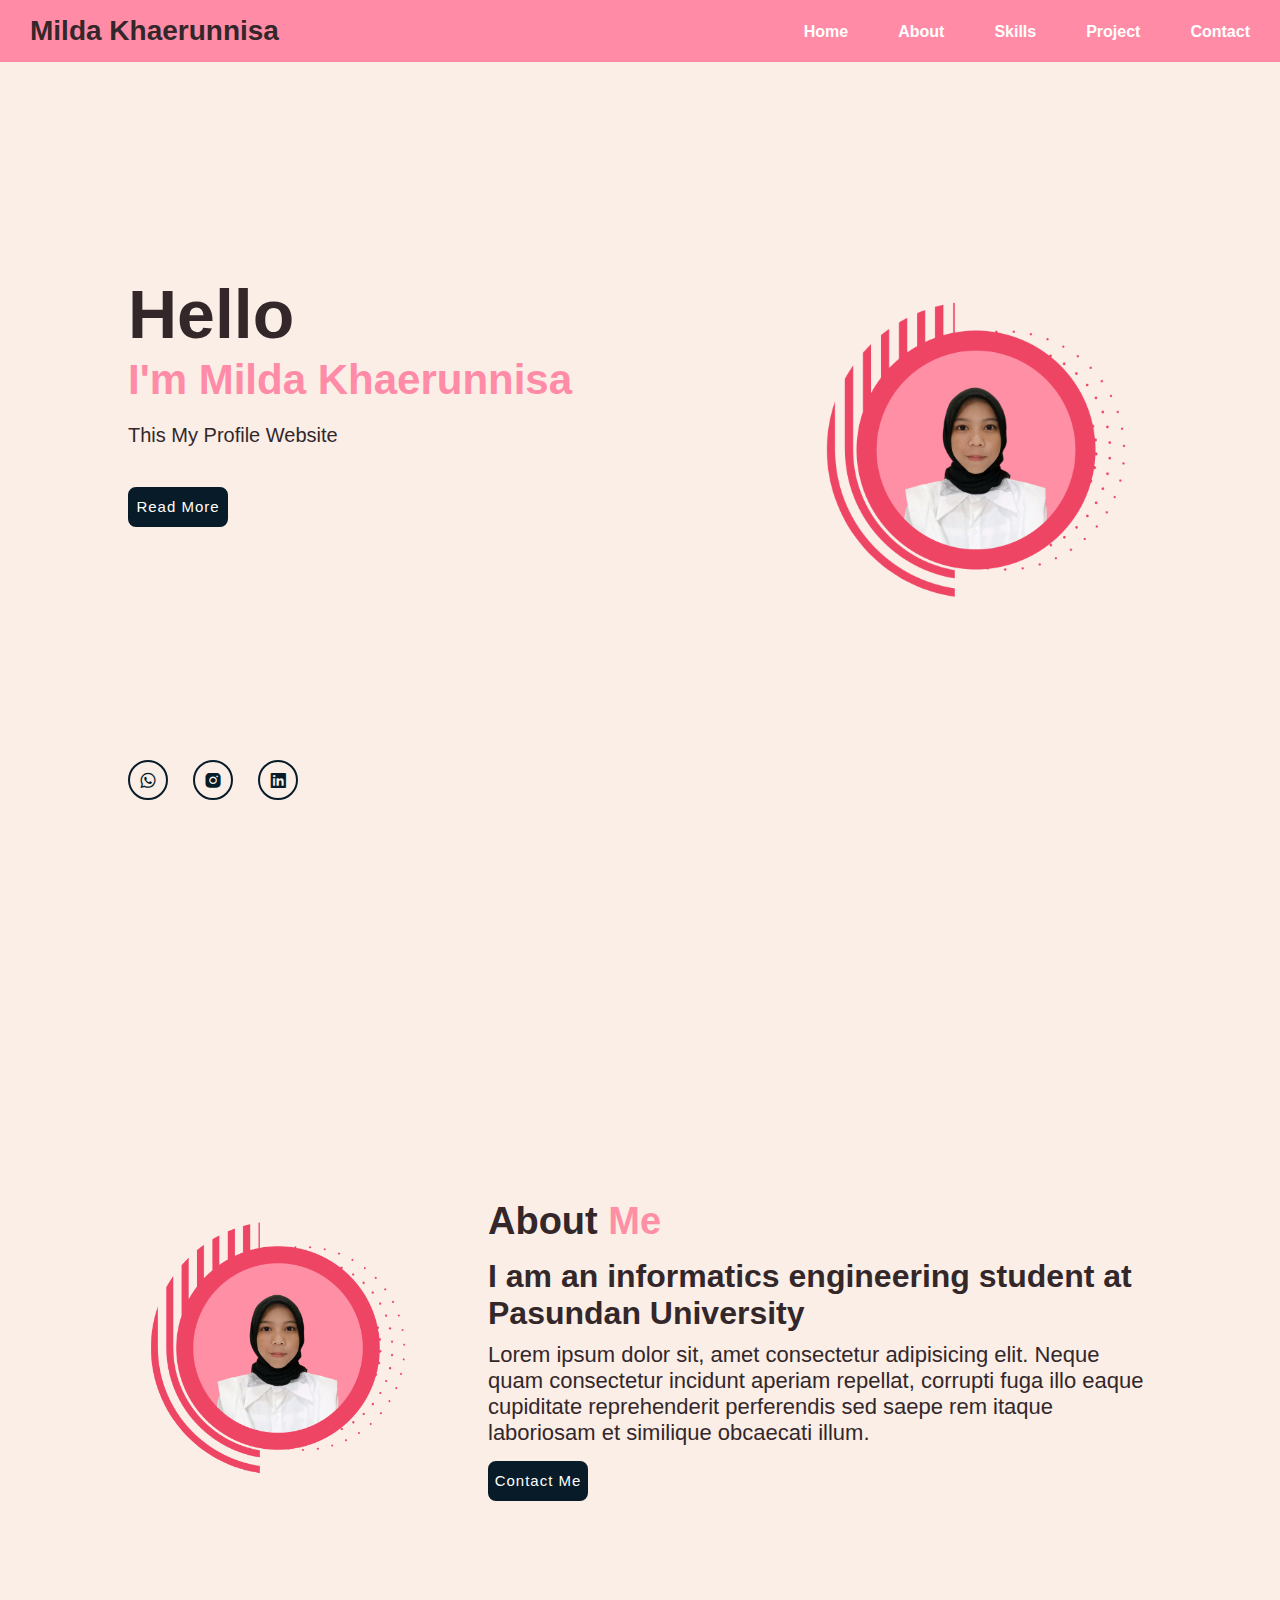
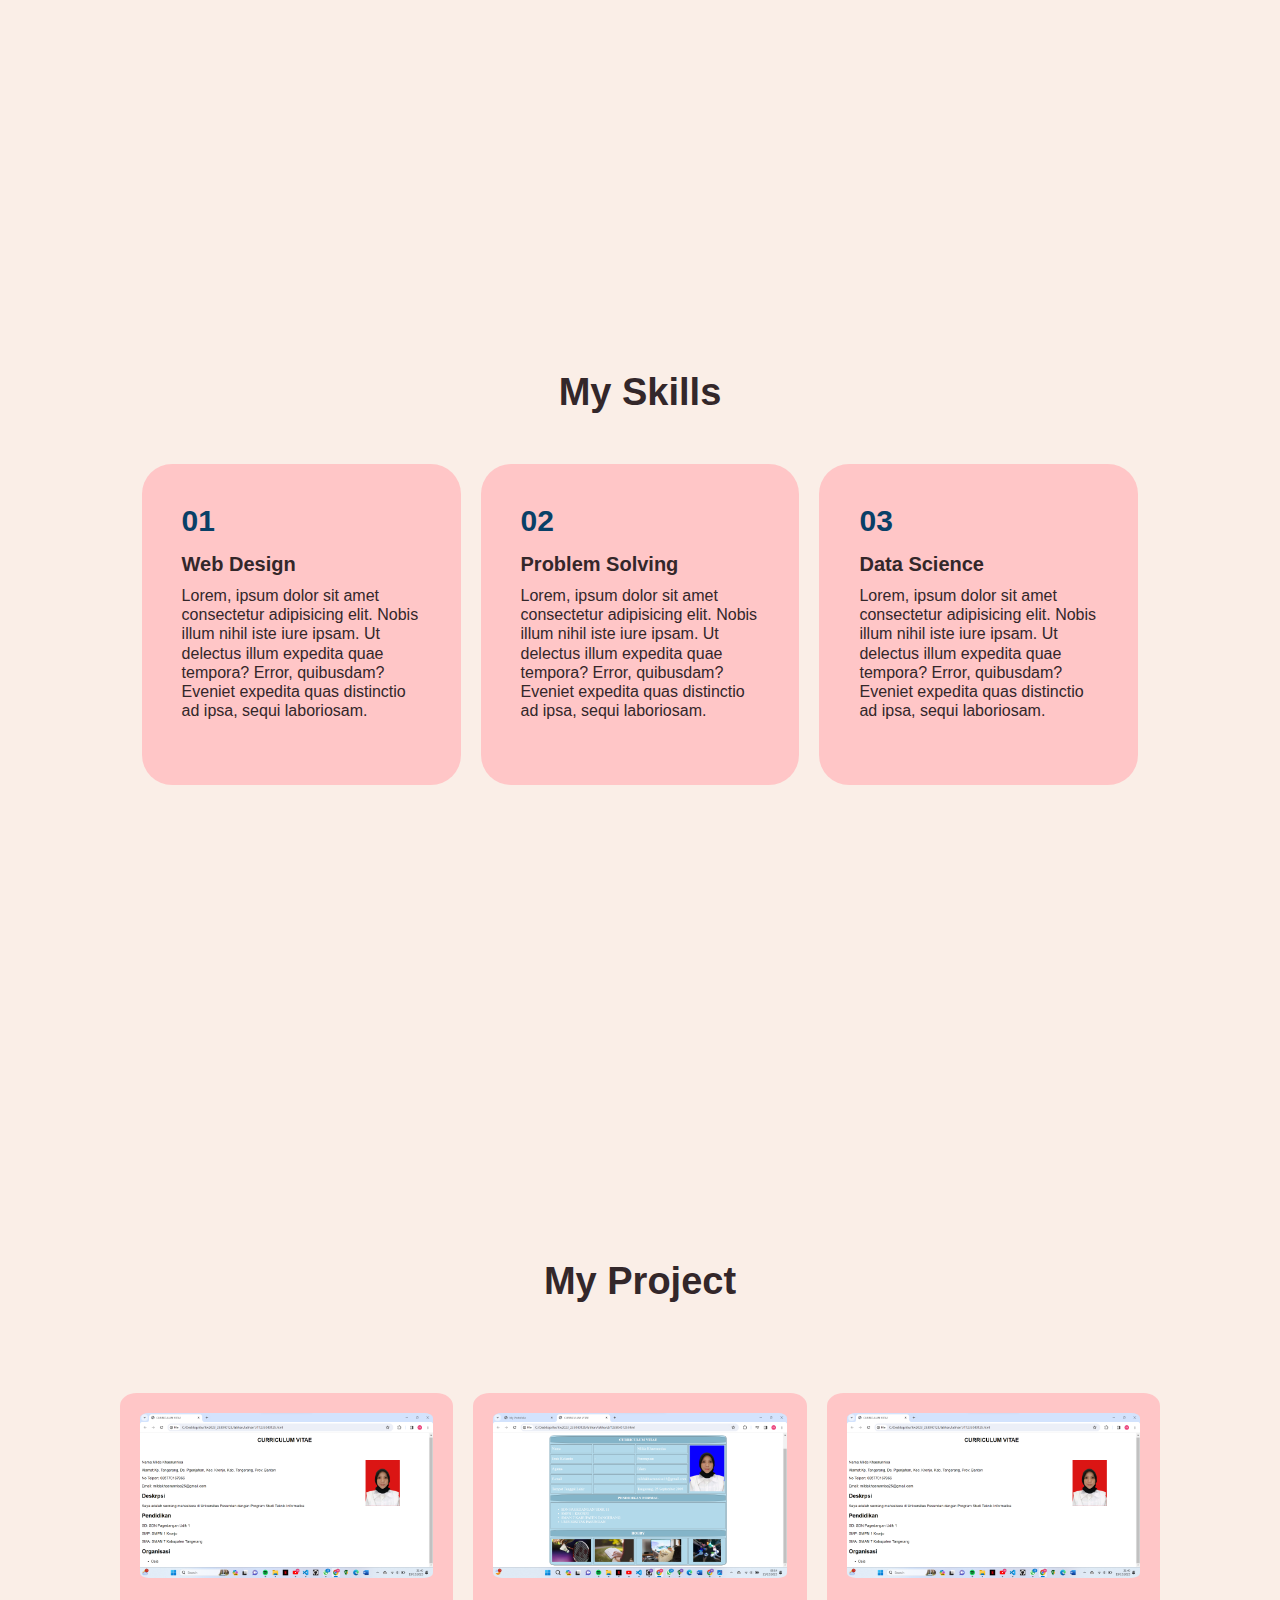
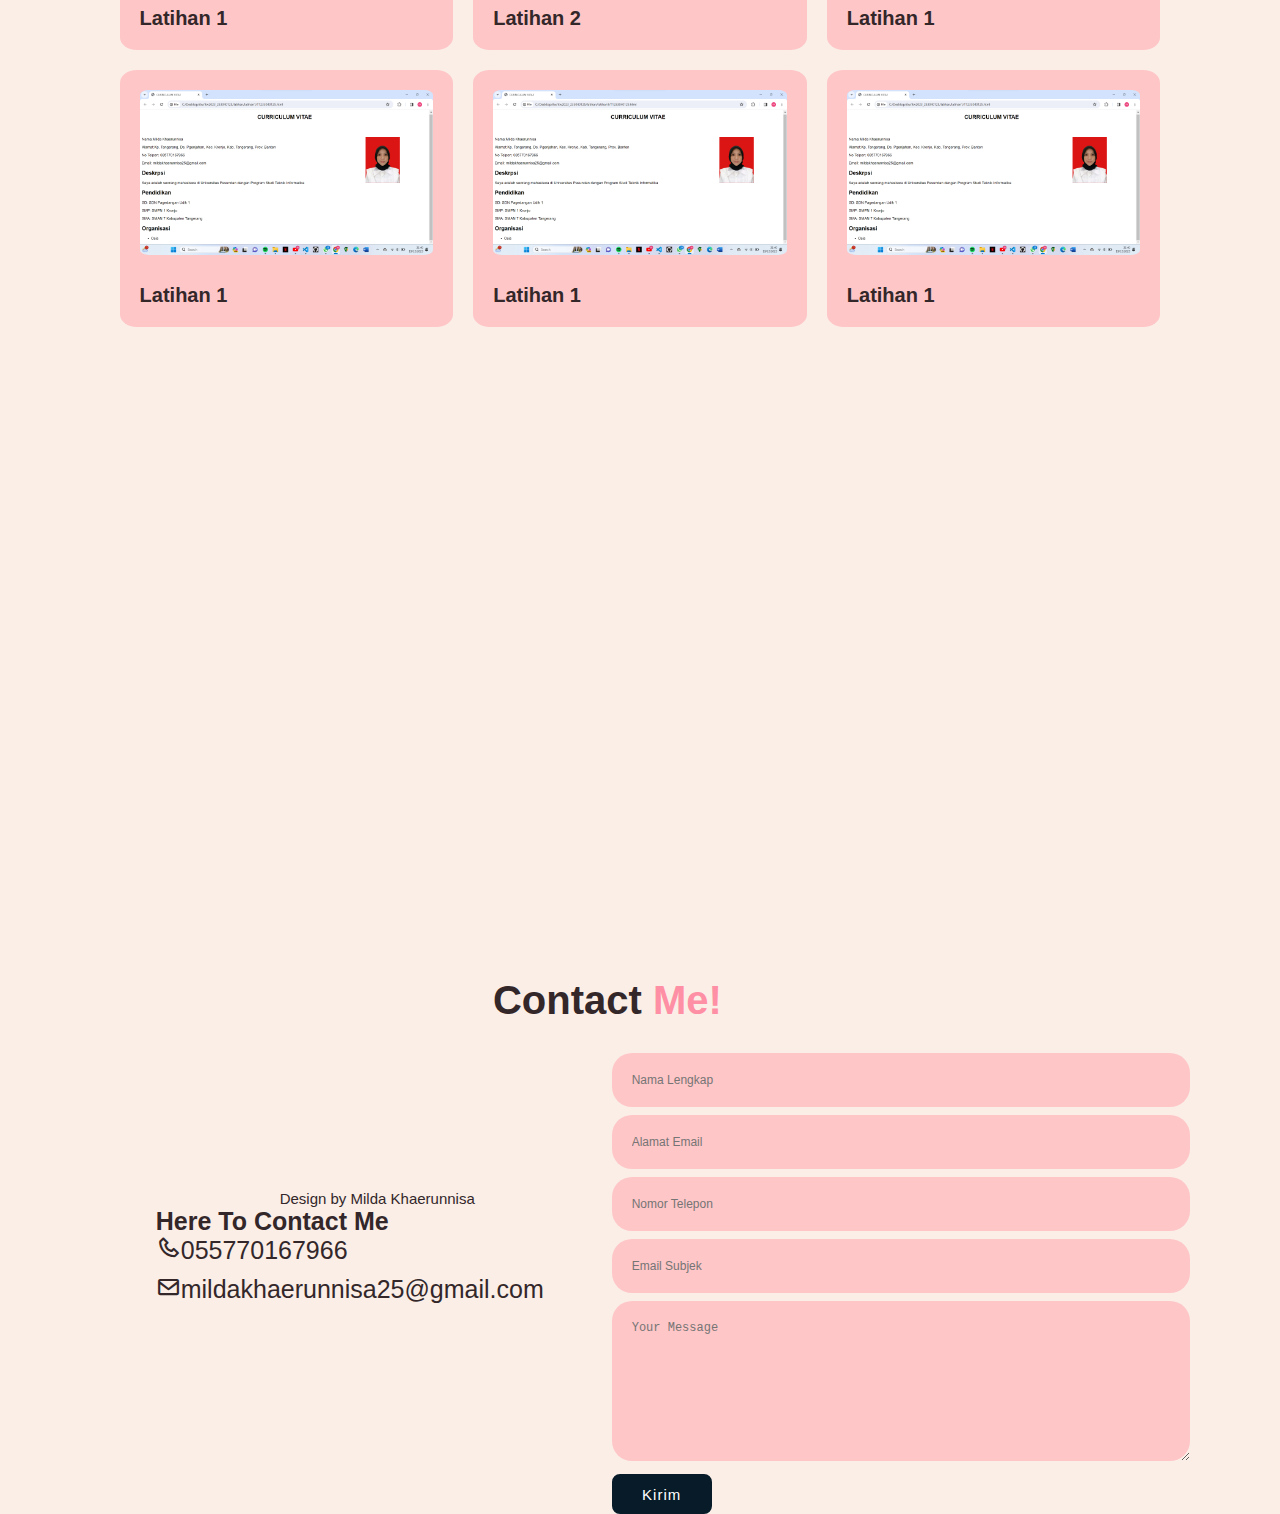
==== portofolio/index.html @ 110e6768 "Add files via upload" ====
<!DOCTYPE html>
<html lang="en">
<head>
    <meta charset="UTF-8">
    <meta name="milda khaerunnisa" content="width=device-width, initial-scale=1.0">
    <link rel="stylesheet" href="style.css">
    <title>My Portofolio</title>
    <link href='https://unpkg.com/boxicons@2.1.4/css/boxicons.min.css' rel='stylesheet'>

</head>
<body>
    <!-- navbar -->

        <nav class="navbar">
            <h1 class="logo">Milda Khaerunnisa</h3>
            <ul  class="nav">
                <li><a href="#home">Home</a></li>
                <li><a href="#about">About</a></li>
                <li><a href="#skills">Skills</a></li>
                <li><a href="#project">Project</a></li>
                <li><a href="#contact">Contact</a></li>
            </ul>   

            <div class="menu-toggle">
                <input type="checkbox">
                <span></span>
                <span></span>
                <span></span>
            </div>
        </nav>
    <!-- navbar-end -->

    <!-- home -->
    <section class="home" id="home">
        
        <div class="home-content">
            <div class="mol"><img src="img/porto.png" alt=""></div>
            <h2>Hello</h2>
            <h3>I'm Milda Khaerunnisa</h3>
            <p>This My Profile Website </p>
            <div class="btn">
                <a href="#">Read More</a>
            </div>
            
            <div class="medsos">
                <a href="https://wa.me/6285770167966"><i class='bx bxl-whatsapp' ></i>
                <a href="https://www.instagram.com/mldaakhrnsa_?igshid=MmVlMjlkMTBhMg=="><i class="bx bxl-instagram-alt"></i></a>
                <a href="https://www.linkedin.com/in/milda-khaerunnisa"><i class='bx bxl-linkedin-square'></i></a>
            </div>
        </div>
    
    </section>
    <!-- home-end -->

    <!-- about -->
    <section class="about" id="about">
        <div class="about-img">
            <img src="img/porto.png" alt="">
        </div>
        <div class="about-content">
            <h2 class="heading">About <span>Me</span></h2>
            <h3>I am an informatics engineering student at Pasundan University</h3>
            <p>Lorem ipsum dolor sit, amet consectetur adipisicing elit. Neque quam consectetur incidunt aperiam repellat, corrupti fuga illo eaque cupiditate reprehenderit perferendis sed saepe rem itaque laboriosam et similique obcaecati illum.</p>
            <div class="btn">
                <a href="#">Contact Me</a>
            </div>
        </div>
    </section>
    <!-- about -end -->

    <!-- skills -->
    <section>
    <div class="skills content" id="skills">
        <div class="middle-text">
            <h2>My Skills</h2>
        </div>

        <div class="service-content">
            <div class="col">
                <h3>01</h3>
                <h4>Web Design</h4>
                <p>Lorem, ipsum dolor sit amet consectetur adipisicing elit. Nobis illum nihil iste iure ipsam. Ut delectus illum expedita quae tempora? Error, quibusdam? Eveniet expedita quas distinctio ad ipsa, sequi laboriosam.</p>
            </div>

            <div class="col">
                <h3>02</h3>
                <h4>Problem Solving</h4>
                <p>Lorem, ipsum dolor sit amet consectetur adipisicing elit. Nobis illum nihil iste iure ipsam. Ut delectus illum expedita quae tempora? Error, quibusdam? Eveniet expedita quas distinctio ad ipsa, sequi laboriosam.</p>
            </div>

            <div class="col">
                <h3>03</h3>
                <h4>Data Science</h4>
                <p>Lorem, ipsum dolor sit amet consectetur adipisicing elit. Nobis illum nihil iste iure ipsam. Ut delectus illum expedita quae tempora? Error, quibusdam? Eveniet expedita quas distinctio ad ipsa, sequi laboriosam.</p>
            </div>
        </div>
    </div>
    </section>
    <!-- skills-end -->

    <!-- project -->
    <section class="project" id="project">
        <div class="project-text">
            <h2>My Project</h2>
        </div>
        <div class="project-content">
            <div class="row">
                <img src="img/project1.png" alt="">
                <h3>Latihan 1</h3>
            </div>

            <div class="row">
                <img src="img/project2.png" alt="">
                <h3>Latihan 2</h3>
            </div>

            <div class="row">
                <img src="img/project1.png" alt="">
                <h3>Latihan 1</h3>
            </div>

            <div class="row">
                <img src="img/project1.png" alt="">
                <h3>Latihan 1</h3>
            </div>

            <div class="row">
                <img src="img/project1.png" alt="">
                <h3>Latihan 1</h3>
            </div>

            <div class="row">
                <img src="img/project1.png" alt="">
                <h3>Latihan 1</h3>
            </div>

        </div>
    </section>
    <!-- project-end -->

    <!-- contact -->
    <section class="contact" id="contact">
        <h2 style="margin-left: 80%; font-size: 40px; width: 90%;">Contact <span>Me!</span></h2>

        <div class="contact-text">
            <div class="contact-icons">
                <a href="https://wa.me/6285770167966"><i class='bx bxl-whatsapp' ></i>
                <a href="mailto:mildakherunnisa25@gmail.com"><i class='bx bx-envelope'></i></a>
                <a href="https://www.instagram.com/mldaakhrnsa_?igshid=MmVlMjlkMTBhMg=="><i class="bx bxl-instagram-alt"></i></a>
                <a href="https://www.linkedin.com/in/milda-khaerunnisa-b91022298/"><i class='bx bxl-linkedin-square'></i></a>
            </div>
        </div>

        <div class="footer">
            <p class="copy">Design by Milda Khaerunnisa</p>
             <h4>Here To Contact Me</h4>
                 <div class="contact-list">
                     <li><i class='bx bx-phone'></i>055770167966</li>
                     <li><i class='bx bx-envelope'></i>mildakhaerunnisa25@gmail.com</li>
                 </div>
        </div> 

        <form action="#">
            <div class="input-box">
                <input type="text" placeholder="Nama Lengkap">
                <input type="email" placeholder="Alamat Email">
            </div>

            <div class="input-box">
                <input type="number" placeholder="Nomor Telepon">
                <input type="text" placeholder="Email Subjek">
            </div>
            <textarea name="" id="" cols="30" rows="10" placeholder="Your Message"></textarea>
            <div class="btn">
                <a href="#">Kirim</a>
            </div>
        </form>
    </section>
    <!-- contact-end -->
    
<script src="script.js"></script>
    
</body>
</html>
---- portofolio/style.css ----
*{
    padding: 0;
    margin: 0;
    scroll-behavior: smooth;
    box-sizing: border-box;
    text-decoration: none;
    outline: none;
    border: none;
}

section {
    min-height: 100vh;
    padding: 10rem 7% 2rem;
}

body{
    font-size: 18px;
    font-family: 'Poppins', sans-serif;
    overflow-x: hidden;
    background-color: #faeee7;
    color: #33272a;
}

section{
    height: 100vh;
    width: 100%;
}
.mol{
    margin-left: 9rem;
}
.mol img{
    float: right;
    width: 40%;
}



/* header */
nav{
    position: fixed;
    display: flex;
    width: 100%;
    background-color: #ff8ba7;
    display: flex;
    justify-content: space-between;
    padding: 15px 30px;
    z-index: 100;
}

.logo{
    font-size: 28px;
}

nav ul{
    display: flex;
    list-style: none;
    align-items: center;
    gap: 50px;
}

nav ul li a{
    text-decoration: none;
    color: #fffffe;
    font-size: 16px;
    font-weight: 600;
    padding: 8px 0;
    transition: all .5s ease;
}

nav ul li a:hover{
    color: #ff8ba7;
    border-bottom: 1px solid #ff8ba7;
}

/* Hamburger Menu */
.menu-toggle{
    display: none;
    flex-direction: column;
    height: 20px;
    justify-content: space-between;
    position: relative;
}

.menu-toggle input{
    position: absolute;
    width: 40px;
    height: 25px;
    left: -9px;
    top: -3px;
    opacity: 0;
    cursor: pointer;
    z-index: 1000;
}

.menu-toggle span{
    display: block;
    width: 28px;
    height: 3px;
    background-color: aliceblue ;
    border-radius: 3px;
    transition: all 0.5s;
    z-index: 2;
}



/* Hamburger Menu Animation  */
.menu-toggle span:nth-child(2){
   transform-origin: 0 0;
}

.menu-toggle span:last-child{
    transform-origin: 0 100%;
}

.menu-toggle input:checked ~ span:nth-child(2){
    background-color: white;
    transform: rotate(45deg) translate(-1px, -1px);
}

.menu-toggle input:checked ~ span:nth-child(4){
    background-color: white;
    transform: rotate(-45deg) translate(-1px, 0px);
}

.menu-toggle input:checked ~ span:nth-child(3){
    opacity: 0;
    transform: scale(0)
}




/* Home */
.home{
    height: 100vh;
    display: flex;
    align-items:center;
    padding: 0 10%;
}

.home-content{
    max-width: 1100px;
}

.home-content h2{
    font-size:68px;
    font-weight: 600;
    line-height:1.2;
}

.home-content h3{
    font-size: 42px;
    font-weight: 700;
    color: #ff8ba7;
}

.home-content p{
    font-size: 20px;
    margin: 20px 0 40px;
}



/* Button */
.btn{
    display: flex;
    justify-content: space-between;
    width: 100px;
    height:40px;
    transition: all .5s ease;
}

.btn:hover{
    transform: scale(1.05);
}

.btn a {
    position: relative;
    display: inline-flex;
    justify-content: center;
    align-items: center;
    width: 120px;
    height: 100%;
    background: #081b29;
    border: 2px solid #081b29;
    border-radius: 8px;
    font-size: 15px;
    color: #fffffe;
    text-decoration: none;
    font-weight: 500;
    letter-spacing: 1px;
    z-index: 1;
    overflow: hidden;
    transition: .5s;
}

.btn a:hover{
    color:#fffffe;
}


.btn a::before{
    content: '';
    position: absolute;
    top: 0;
    left: 0;
    width: 0;
    height: 100%;
    background:#094067;
    z-index: -1;
    transition: .5s;
}

.btn a:hover::before {
    width: 100%;
}

.medsos {
    position: absolute;
    bottom: 100px;
    width: 170px;
    display: flex;
    justify-content: space-between;
}



/* Mesdsos */
.medsos a {
    position: relative;
    display: inline-flex;
    justify-content: center;
    align-items: center;
    width: 40px;
    height: 40px;
    background: transparent;
    border: 2px solid #081b29;
    border-radius: 50%;
    font-size: 20px;
    color: #081b29;
    text-decoration: none;
    z-index: 1;
    overflow: hidden;
    transition: .5s;
}

.medsos a:hover {
    color:#081b29;
}

.medsos a::before {
    content: '';
    position: absolute;
    top: 0;
    left: 0;
    width: 0;
    height: 100%;
    background: #ff8ba7;
    z-index: -1;
    transition: .5s;
}

.medsos a:hover::before {
  width:100%;
}

/* About */
.about {
    display: flex;
    justify-content: center;
    align-items: center;
    gap: 60px;
    padding: 10%;
}

.about-img img{
    width: 300px;
    
}



/* Ukuran tablet */
@media (max-width: 768px){
    nav ul{
        width: 50%;
    }
}

/* Ukuran mobile */
@media (max-width:576px){
    .menu-toggle{
        display: flex;
    }
    
    .home-content {
        display: flex;
        flex-direction: column;
    }
    
    nav ul{
        position: absolute;
        right: 0;
        top: 0;
        height: 100vh;
        justify-content: space-evenly;
        flex-direction: column;
        align-items: center;
        background-color: lightblue;
        z-index: 8;
        transform: translateX(100%);
        transition: all 1s;
        opacity: 0;
    }

    nav ul.slide{
        opacity: 1;
        transform: translateX(0);
    }
}




.heading {
    font-size: 38px;
    text-align: center;
}

.about-content h2 {
    text-align: left;
    list-style: 1.2;
}

.about-content h3 {
    font-size: 32px;
    margin-top: 15px;
}

.about-content p {
    font-size: 22px;
    margin: 10px 0 15px;
}

span{
    color: #ff8fa4;
}



/* Skills Section */
.middle-text{
    text-align: center;
}

.middle-text h2{
    font-size: 38px;
}

.service-content{
    display: grid;
    margin-top: 40px;
    grid-template-columns: repeat(auto-fit, minmax(300px, auto));
    align-items: center;
    gap: 20px;
    padding: 10px 30px;
}

.col{
    padding: 40px 40px;
    background-color: #ffc6c7;
    border-radius: 30px;
    border: 2px;
}

.col h3{
    font-size: 30px;
    font-weight: 600;
    color: #094067;
    margin-bottom: 15px;
}

.col h4{
    font-size: 20px;
    font-weight: 600;
    margin-bottom: 10px;
}

.col p{
    font-size: 16px;
    font-weight: 300;
    line-height: 1.2;
    margin-bottom: 25px;
}

.skills{
    display: inline-block;
    padding: 11px 22px;
}

.col:hover{
    transform: scale(1.05) translateY(-5px);
    border: 2px solid #094067;
}


/* Project Section */
.project-content{
    display: grid;
    margin-top: 40px;
    grid-template-columns: repeat(auto-fit, minmax(300px, auto));
    align-items: center;
    gap: 20px;
    padding: 50px 30px;
}

.project h2{
    font-size: 38px;
    text-align: center;
}

.row img{
    height: auto;
    width: 100%;
    border-radius: 3%;
    margin-bottom: 1.5rem;
}

.row{
    padding: 20px;
    background-color: #ffc6c7;
    border-radius: 5%;
    transition: all .40 ease;
}

.row h3{
    font-size: 20px;
    font-weight: 600;
}

.row:hover{
    transform: scale(1.05) translateY(-5px);
}



/* Contact Form */
.contact {
    display: grid;
    grid-template-columns: repeat(2,1fr);
    align-items: center;
    gap: 3px;
    padding-left: 30px;
    padding-top: 550px ;
}



.contact-text h2{
    font-size: 38px;
    text-align: center;
}

.contact-text h4{
    font-size: 18px;
    text-align: start;
    color: #ff8ba7;
}

.footer{
    margin-top: 19rem;
    padding: 10px;
}
.footer .copy{
    color: #33272a;
    font-size: 15px;
    text-align: center;
}

.contact-list{
    margin-bottom: 3rem;
}

.contact-list li{
    margin-bottom: 10px;
    display: block;
}

.contact-list li a{
    display: inline-block;
    color: #ffc6c7;
    font-size: 15px;
    font-weight: 500;
    transition: all 0.40 ease;
}

.contact-list li a:hover{
    transform: scale(1.05) translateY(-5px);
    color: #ff8ba7;
}
.footer{
    margin-left: 20%;
    font-size: 25px;
    margin-top: -25px;
    padding: 10px;
}
.contact-icons i{
        display: inline-flex;
        justify-content: center;
        align-items: center;
        width: 40px;
        height: 40px;
        background: transparent;
        border: 2px solid;
        border-radius: 50%;
        font-size: 20px;
        color: #33272a;
        text-decoration: none;
        transition: .5s ease;
        opacity: 0;
        margin: 30px 15px 30px 0;
}

.contact-icons i:hover{
    transform: scale(1.01);
    color: #33272a;
    background: #ff8ba7;
}

.contact-form form{
    position: relative;
}

.contact-form form input,
form textarea{
    border: none;
    outline: none;
    width: 100%;
    height: 10rem;
    padding: 20px;
    background: #ffc6c7;
    color: #33272a;
    font-size: 12px;
    font-weight: 500;
    margin-bottom: 0.5rem;
    border-radius: 20px;
}
.input-box input {
    font-size: 12px;
}
form input{

    border: none;
    outline: none;
    width: 100%;
    padding: 20px;
    background: #ffc6c7;
    color: #33272a;
    font-size: 18px;
    font-weight: 500;
    margin-bottom: 0.5rem;
    border-radius: 20px;
}

.contact-form textarea{
   resize: none;
   height: 1px;
}

.contact-form form .send{
    display: inline-block;
    font-size: 18px;
    font-weight: 500;
    background: #ff8ba7;
    color: #33272a;
    width: 190px;
    transition: all 0.40 ease;
}





/* Responsive reakpoint */

/* Ukuran mobile */
@media (max-width:576px){
    .menu-toggle{
        display: flex;
    }
    
    nav ul{
        position: absolute;
        right: 0;
        top: 0;
        height: 100vh;
        justify-content: space-evenly;
        flex-direction: column;
        align-items: center;
        background-color: #ff8ba7;
        z-index: -1;
        transform: translateX(100%);
        transition: all 1s;
        opacity: 0;
    }

    nav ul.slide{
        opacity: 1;
        transform: translateX(0);
    }
}
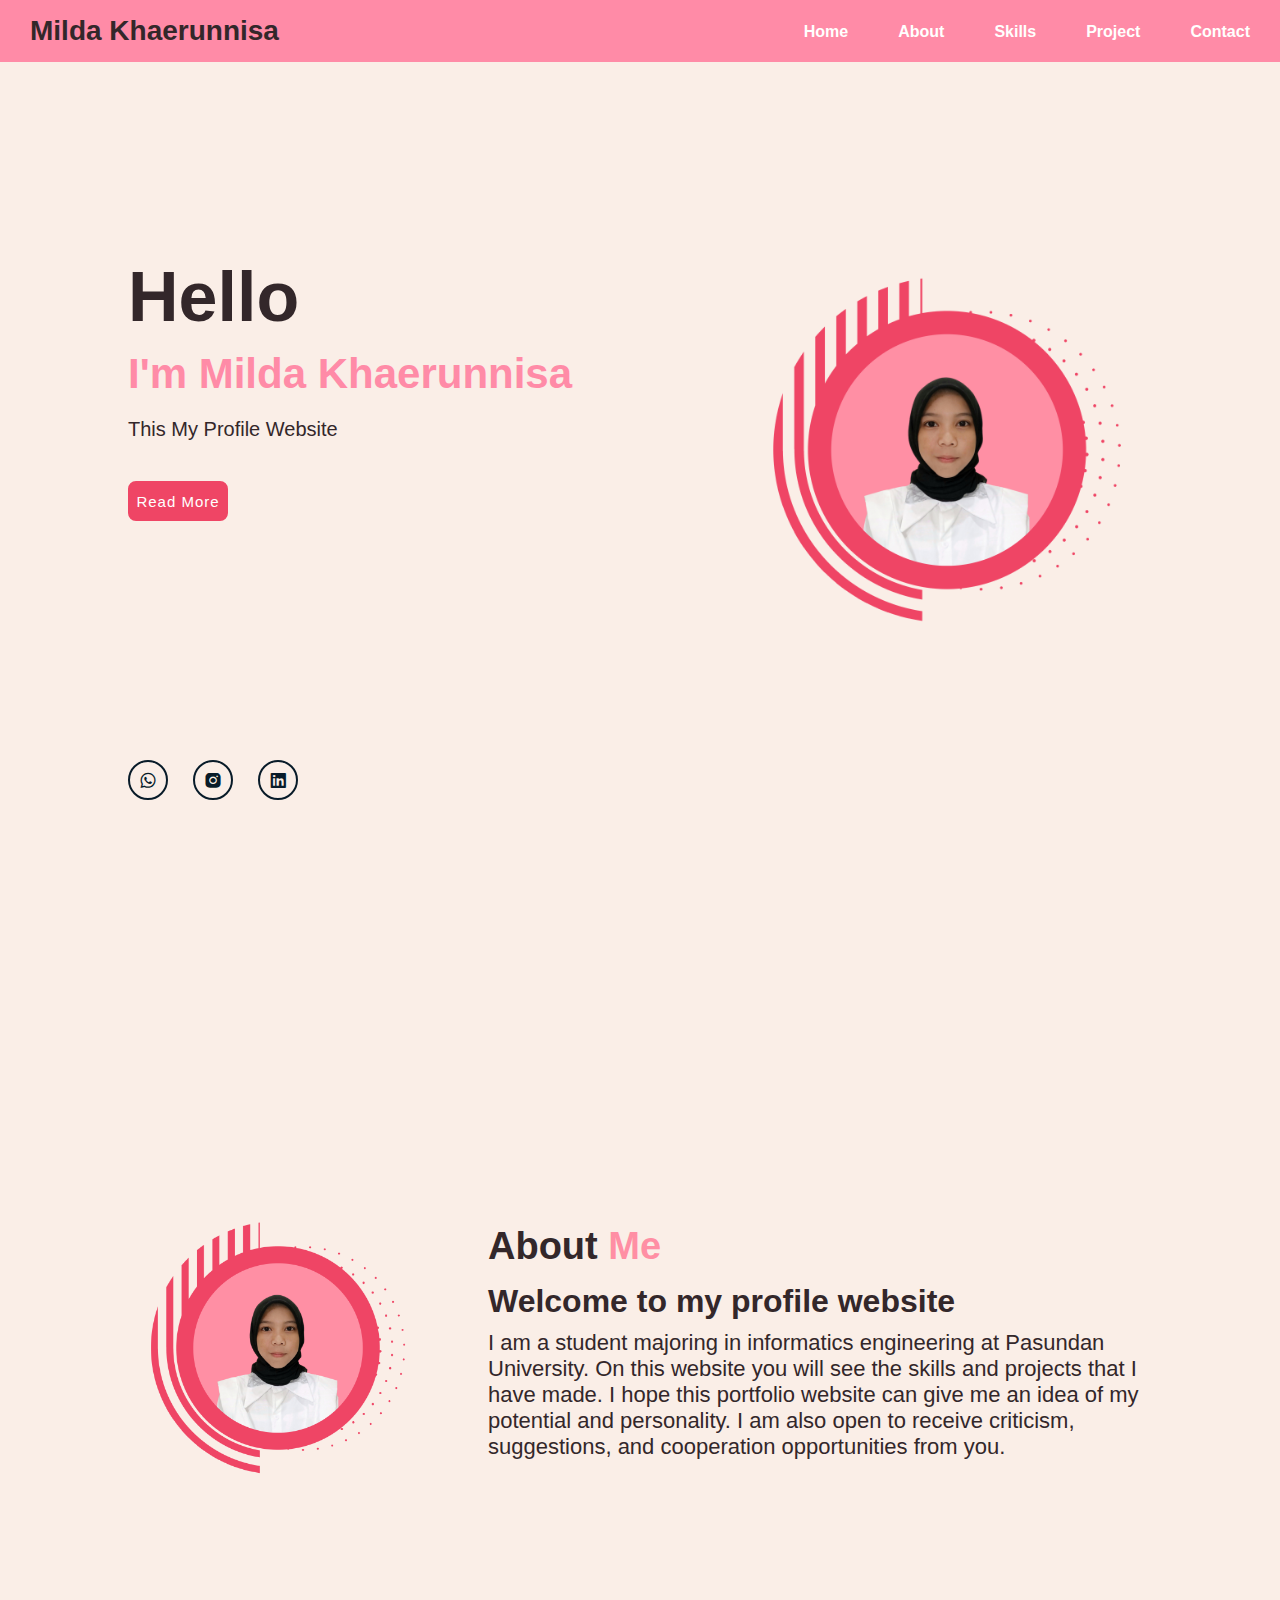
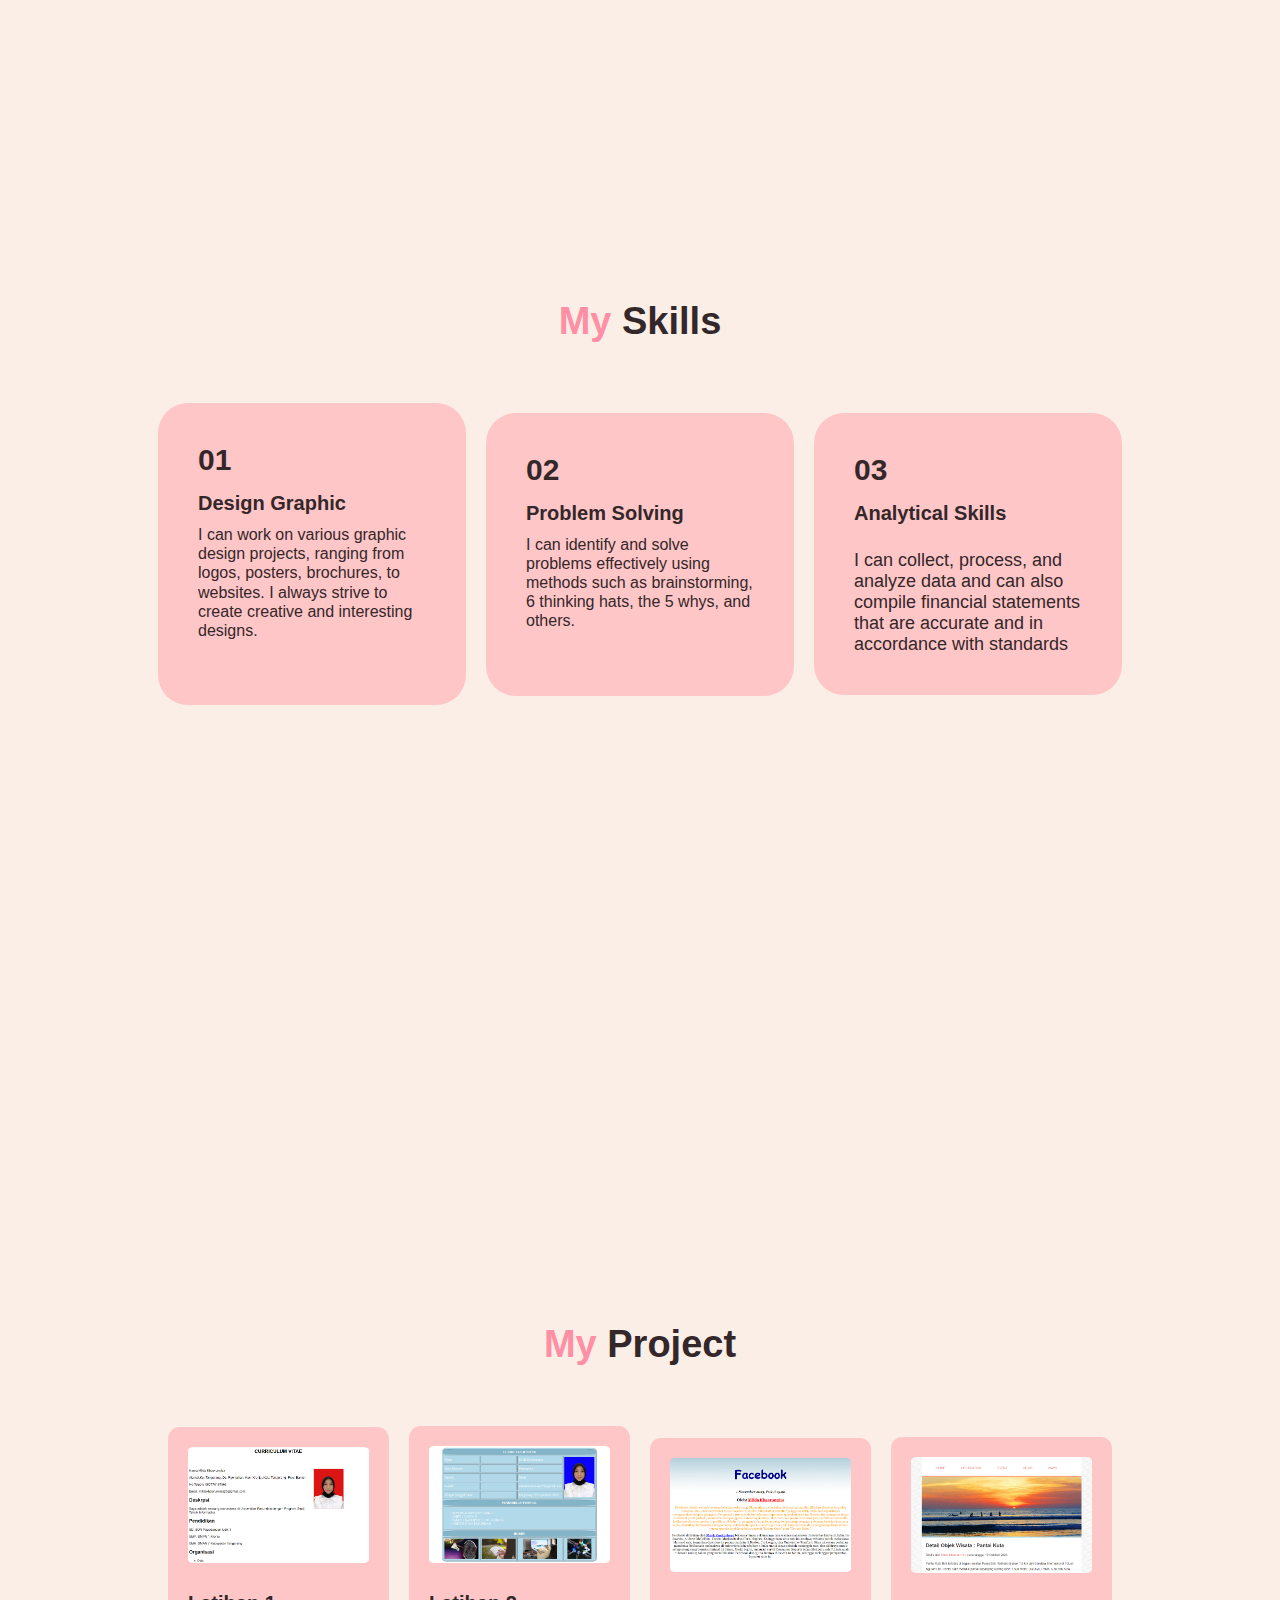
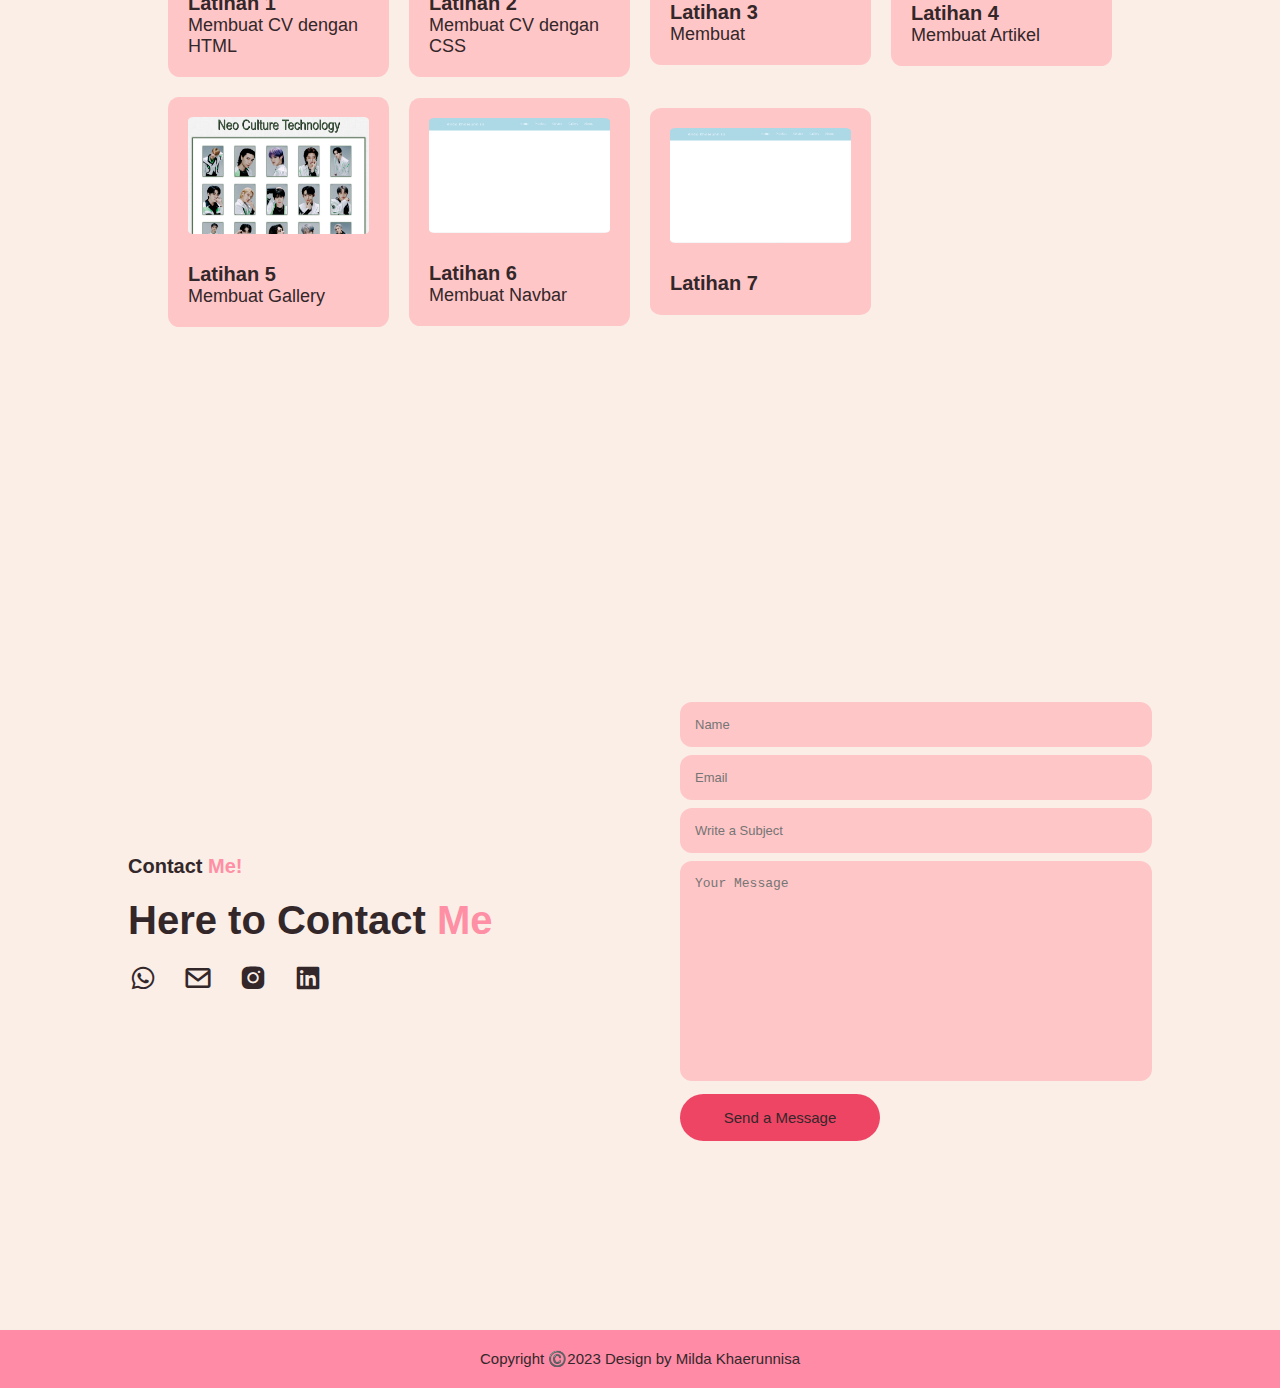
==== commit c602e071: "Add files via upload" ====
--- a/portofolio/index.html
+++ b/portofolio/index.html
@@ -3,7 +3,7 @@
 <head>
     <meta charset="UTF-8">
     <meta name="milda khaerunnisa" content="width=device-width, initial-scale=1.0">
-    <link rel="stylesheet" href="style.css">
+    <link rel="stylesheet" href="css/style.css">
     <title>My Portofolio</title>
     <link href='https://unpkg.com/boxicons@2.1.4/css/boxicons.min.css' rel='stylesheet'>
 
@@ -32,23 +32,23 @@
 
     <!-- home -->
     <section class="home" id="home">
-        
-        <div class="home-content">
-            <div class="mol"><img src="img/porto.png" alt=""></div>
-            <h2>Hello</h2>
-            <h3>I'm Milda Khaerunnisa</h3>
-            <p>This My Profile Website </p>
+        <div class="home-img">
+           <img src="img/porto.png" alt="">
+                <div class="home-content">
+                <h2>Hello</h2>
+                <h3>I'm Milda Khaerunnisa</h3>
+                <p>This My Profile Website </p>
+                </div>
             <div class="btn">
-                <a href="#">Read More</a>
+                <a href="#about">Read More</a>
             </div>
             
             <div class="medsos">
                 <a href="https://wa.me/6285770167966"><i class='bx bxl-whatsapp' ></i>
                 <a href="https://www.instagram.com/mldaakhrnsa_?igshid=MmVlMjlkMTBhMg=="><i class="bx bxl-instagram-alt"></i></a>
-                <a href="https://www.linkedin.com/in/milda-khaerunnisa"><i class='bx bxl-linkedin-square'></i></a>
+                <a href="https://www.linkedin.com/in/milda-khaerunnisa-b91022298?utm_source=share&utm_campaign=share_via&utm_content=profile&utm_medium=android_app"><i class='bx bxl-linkedin-square'></i></a>
             </div>
         </div>
-    
     </section>
     <!-- home-end -->
 
@@ -59,39 +59,35 @@
         </div>
         <div class="about-content">
             <h2 class="heading">About <span>Me</span></h2>
-            <h3>I am an informatics engineering student at Pasundan University</h3>
-            <p>Lorem ipsum dolor sit, amet consectetur adipisicing elit. Neque quam consectetur incidunt aperiam repellat, corrupti fuga illo eaque cupiditate reprehenderit perferendis sed saepe rem itaque laboriosam et similique obcaecati illum.</p>
-            <div class="btn">
-                <a href="#">Contact Me</a>
-            </div>
+            <h3>Welcome to my profile website</h3>
+            <p>I am a student majoring in informatics engineering at Pasundan University. On this website you will see the skills and projects that I have made. I hope this portfolio website can give me an idea of my potential and personality. I am also open to receive criticism, suggestions, and cooperation opportunities from you.</p>
         </div>
     </section>
     <!-- about -end -->
 
     <!-- skills -->
-    <section>
-    <div class="skills content" id="skills">
-        <div class="middle-text">
-            <h2>My Skills</h2>
+    <section class="skills" id="skills">
+        <div class="skills-text">
+            <h2><span>My</span> Skills</h2>
         </div>
 
-        <div class="service-content">
-            <div class="col">
+        <div class="skills-content">
+            <div class="column">
                 <h3>01</h3>
-                <h4>Web Design</h4>
-                <p>Lorem, ipsum dolor sit amet consectetur adipisicing elit. Nobis illum nihil iste iure ipsam. Ut delectus illum expedita quae tempora? Error, quibusdam? Eveniet expedita quas distinctio ad ipsa, sequi laboriosam.</p>
+                <h4>Design Graphic</h4>
+                <p>I can work on various graphic design projects, ranging from logos, posters, brochures, to websites. I always strive to create creative and interesting designs.</p>
             </div>
 
-            <div class="col">
+            <div class="column">
                 <h3>02</h3>
                 <h4>Problem Solving</h4>
-                <p>Lorem, ipsum dolor sit amet consectetur adipisicing elit. Nobis illum nihil iste iure ipsam. Ut delectus illum expedita quae tempora? Error, quibusdam? Eveniet expedita quas distinctio ad ipsa, sequi laboriosam.</p>
+                <p>I can identify and solve problems effectively using methods such as brainstorming, 6 thinking hats, the 5 whys, and others.</p>
             </div>
 
-            <div class="col">
+            <div class="column">
                 <h3>03</h3>
-                <h4>Data Science</h4>
-                <p>Lorem, ipsum dolor sit amet consectetur adipisicing elit. Nobis illum nihil iste iure ipsam. Ut delectus illum expedita quae tempora? Error, quibusdam? Eveniet expedita quas distinctio ad ipsa, sequi laboriosam.</p>
+                <h4>Analytical Skills</h4>
+                <p></p>I can collect, process, and analyze data and can also compile financial statements that are accurate and in accordance with standards
             </div>
         </div>
     </div>
@@ -101,38 +97,50 @@
     <!-- project -->
     <section class="project" id="project">
         <div class="project-text">
-            <h2>My Project</h2>
+            <h2><span>My</span> Project</h2>
         </div>
         <div class="project-content">
-            <div class="row">
+            <div class="content">
                 <img src="img/project1.png" alt="">
                 <h3>Latihan 1</h3>
+                <p>Membuat CV dengan HTML</p>
             </div>
 
-            <div class="row">
+            <div class="content">
                 <img src="img/project2.png" alt="">
                 <h3>Latihan 2</h3>
+                <p>Membuat CV dengan CSS</p>
             </div>
 
-            <div class="row">
-                <img src="img/project1.png" alt="">
-                <h3>Latihan 1</h3>
+            <div class="content">
+                <img src="img/project3.png" alt="">
+                <h3>Latihan 3</h3>
+                <p>Membuat </p>
             </div>
 
-            <div class="row">
-                <img src="img/project1.png" alt="">
-                <h3>Latihan 1</h3>
+            <div class="content">
+                <img src="img/project4.png" alt="">
+                <h3>Latihan 4</h3>
+                <p>Membuat Artikel</p>
             </div>
 
-            <div class="row">
-                <img src="img/project1.png" alt="">
-                <h3>Latihan 1</h3>
+            <div class="content">
+                <img src="img/project5.png" alt="">
+                <h3>Latihan 5</h3>
+                <p>Membuat Gallery</p>
             </div>
 
-            <div class="row">
-                <img src="img/project1.png" alt="">
-                <h3>Latihan 1</h3>
+            <div class="content">
+                <img src="img/project6.png" alt="">
+                <h3>Latihan 6</h3>
+                <p>Membuat Navbar</p>
             </div>
+
+            <div class="content">
+                <img src="img/project6.png" alt="">
+                <h3>Latihan 7</h3>
+            </div>
+
 
         </div>
     </section>
@@ -140,9 +148,9 @@
 
     <!-- contact -->
     <section class="contact" id="contact">
-        <h2 style="margin-left: 80%; font-size: 40px; width: 90%;">Contact <span>Me!</span></h2>
-
         <div class="contact-text">
+        <h4>Contact <span>Me!</span></h4>
+        <h2>Here to Contact <span>Me</span></h2>
             <div class="contact-icons">
                 <a href="https://wa.me/6285770167966"><i class='bx bxl-whatsapp' ></i>
                 <a href="mailto:mildakherunnisa25@gmail.com"><i class='bx bx-envelope'></i></a>
@@ -150,35 +158,25 @@
                 <a href="https://www.linkedin.com/in/milda-khaerunnisa-b91022298/"><i class='bx bxl-linkedin-square'></i></a>
             </div>
         </div>
+        
+        <div class="contact-form">
+            <form action="">
+                <input type="" placeholder="Name" required>
+                <input type="email" placeholder="Email" required>
+                <input type="text" name="" placeholder="Write a Subject" required>
+                <textarea name="" id="" cols="30" rows="10" placeholder="Your Message" required></textarea>
+                <input type="sumbit" value="Send a Message" class="contact-btn">
+            </form>
+        </div>
+    </section>
 
-        <div class="footer">
-            <p class="copy">Design by Milda Khaerunnisa</p>
-             <h4>Here To Contact Me</h4>
-                 <div class="contact-list">
-                     <li><i class='bx bx-phone'></i>055770167966</li>
-                     <li><i class='bx bx-envelope'></i>mildakhaerunnisa25@gmail.com</li>
-                 </div>
-        </div> 
-
-        <form action="#">
-            <div class="input-box">
-                <input type="text" placeholder="Nama Lengkap">
-                <input type="email" placeholder="Alamat Email">
-            </div>
-
-            <div class="input-box">
-                <input type="number" placeholder="Nomor Telepon">
-                <input type="text" placeholder="Email Subjek">
-            </div>
-            <textarea name="" id="" cols="30" rows="10" placeholder="Your Message"></textarea>
-            <div class="btn">
-                <a href="#">Kirim</a>
-            </div>
-        </form>
-    </section>
+    <!-- footer -->
+    <div class="footer">
+        <p>Copyright ©️2023 Design by Milda Khaerunnisa</p>
+    </div>
     <!-- contact-end -->
     
-<script src="script.js"></script>
+<script src="js/script.js"></script>
     
 </body>
 </html>--- a/portofolio/css/style.css
+++ b/portofolio/css/style.css
@@ -0,0 +1,494 @@
+*{
+    padding: 0;
+    margin: 0;
+    scroll-behavior: smooth;
+    box-sizing: border-box;
+    text-decoration: none;
+    outline: none;
+    border: none;
+}
+
+section {
+    min-height: 100vh;
+    padding:  0 10%;
+}
+
+body {
+    font-size: 18px;
+    font-family: 'Poppins', sans-serif;
+    overflow-x: hidden;
+    background-color: #faeee7;
+    color: #33272a;
+}
+
+section {
+    height: 100vh;
+    width: 100%;
+}
+
+
+
+/* header */
+nav {
+    position: fixed;
+    display: flex;
+    width: 100%;
+    background-color: #ff8ba7;
+    display: flex;
+    justify-content: space-between;
+    padding: 15px 30px;
+    z-index: 100;
+}
+
+.logo {
+    font-size: 28px;
+}
+
+nav ul {
+    display: flex;
+    list-style: none;
+    align-items: center;
+    gap: 50px;
+}
+
+nav ul li a {
+    text-decoration: none;
+    color: #fffffe;
+    font-size: 16px;
+    font-weight: 600;
+    padding: 8px 0;
+    transition: all .5s ease;
+}
+
+nav ul li a:hover {
+    color: #ff8ba7;
+    border-bottom: 1px solid #ff8ba7;
+}
+
+/* Hamburger Menu */
+.menu-toggle {
+    display: none;
+    flex-direction: column;
+    height: 20px;
+    justify-content: space-between;
+    position: relative;
+}
+
+.menu-toggle input {
+    position: absolute;
+    width: 40px;
+    height: 25px;
+    left: -9px;
+    top: -3px;
+    opacity: 0;
+    cursor: pointer;
+    z-index: 1000;
+}
+
+.menu-toggle span {
+    display: block;
+    width: 28px;
+    height: 3px;
+    background-color: aliceblue ;
+    border-radius: 3px;
+    transition: all 0.5s;
+    z-index: 2;
+}
+
+/* Hamburger Menu Animation  */
+.menu-toggle span:nth-child(2) {
+   transform-origin: 0 0;
+}
+
+.menu-toggle span:last-child {
+    transform-origin: 0 100%;
+}
+
+.menu-toggle input:checked ~ span:nth-child(2) {
+    background-color: white;
+    transform: rotate(45deg) translate(-1px, -1px);
+}
+
+.menu-toggle input:checked ~ span:nth-child(4) {
+    background-color: white;
+    transform: rotate(-45deg) translate(-1px, 0px);
+}
+
+.menu-toggle input:checked ~ span:nth-child(3) {
+    opacity: 0;
+    transform: scale(0)
+}
+
+
+
+/* Home */
+.home {
+    height: 100vh;
+    display: flex;
+    align-items:center;
+    padding: 0 10%;
+}
+
+.home-img img {
+    margin-left: 9rem;
+    float: right;
+    width: 40%;
+}
+
+.home-content h2 {
+    font-size:70px;
+    font-weight: 600;
+    line-height: 1.5;
+}
+
+.home-content h3 {
+    font-size: 42px;
+    font-weight: 600;
+    color: #ff8ba7;
+}
+
+.home-content p {
+    font-size: 20px;
+    margin: 20px 0 40px;
+}
+
+
+
+/* Button */
+.btn {
+    display: flex;
+    justify-content: space-between;
+    width: 100px;
+    height:40px;
+    transition: all .5s ease;
+}
+
+.btn:hover {
+    transform: scale(1.05);
+}
+
+.btn a {
+    position: relative;
+    display: inline-flex;
+    justify-content: center;
+    align-items: center;
+    width: 120px;
+    height: 100%;
+    background-color: #ef4565;
+    border: 2px solid #ef4565;
+    border-radius: 8px;
+    font-size: 15px;
+    color: #fffffe;
+    text-decoration: none;
+    font-weight: 500;
+    letter-spacing: 1px;
+    z-index: 1;
+    overflow: hidden;
+    transition: .5s;
+}
+
+.btn a:hover {
+    color:#fffffe;
+}
+
+
+/* Mesdsos */
+.medsos {
+    position: absolute;
+    bottom: 100px;
+    width: 170px;
+    display: flex;
+    justify-content: space-between;
+}
+
+.medsos a {
+    position: relative;
+    display: inline-flex;
+    justify-content: center;
+    align-items: center;
+    width: 40px;
+    height: 40px;
+    background-color: transparent;
+    border: 2px solid #081b29;
+    border-radius: 50%;
+    font-size: 20px;
+    color: #081b29;
+    text-decoration: none;
+    z-index: 1;
+    overflow: hidden;
+    transition: .5s;
+}
+
+.medsos a::before {
+    content: '';
+    position: absolute;
+    top: 0;
+    left: 0;
+    width: 0;
+    height: 100%;
+    background-color: #ff8ba7;
+    z-index: -1;
+    transition: .5s;
+}
+
+.medsos a:hover::before {
+  width:100%;
+}
+
+
+
+/* About */
+.about {
+    display: flex;
+    justify-content: center;
+    align-items: center;
+    gap: 60px;
+    padding: 10%;
+}
+
+.about-img img {
+    width: 300px; 
+}
+
+.heading {
+    font-size: 38px;
+    text-align: center;
+}
+
+.about-content h2 {
+    text-align: left;
+    list-style: 1.2;
+}
+
+.about-content h3 {
+    font-size: 32px;
+    margin-top: 15px;
+}
+
+.about-content p {
+    font-size: 22px;
+    margin: 10px 0 15px;
+}
+
+span {
+    color: #ff8fa4;
+}
+
+
+
+/* Skills Section */
+.skills-text {
+    text-align: center;
+    padding-top: 100px;
+}
+
+.skills-text h2 {
+    font-size: 38px;
+}
+
+.skills-content {
+    display: grid;
+    margin-top: 50px;
+    grid-template-columns: repeat(auto-fit, minmax(300px, auto));
+    align-items: center;
+    gap: 20px;
+    padding: 10px 30px;
+}
+
+.column {
+    padding: 40px 40px;
+    background-color: #ffc6c7;
+    border-radius: 30px;
+    border: 2px;
+}
+
+.column h3 {
+    font-size: 30px;
+    font-weight: 600;
+    color: #33272a;
+    margin-bottom: 15px;
+}
+
+.column h4 {
+    font-size: 20px;
+    font-weight: 600;
+    margin-bottom: 10px;
+}
+
+.column p {
+    font-size: 16px;
+    font-weight: 300;
+    line-height: 1.2;
+    margin-bottom: 25px;
+}
+
+.column:hover {
+    transform: scale(1.05) translateY(-5px);
+    border: 2px solid #ff8ba7;
+}
+
+
+/* Project Section */
+.project {
+    display: flex ;
+    justify-content: center;
+    grid-template-columns: repeat(1fr);
+    align-items: center;
+    flex-direction: column;
+    padding-top: 200px;
+}
+
+.project-text h2 {
+    font-size: 38px;
+    text-align: center;
+}
+
+.project-content {
+    display: grid;
+    margin-top: 10px;
+    grid-template-columns: repeat(auto-fit, minmax(200px, auto));
+    align-items: center;
+    gap: 20px;
+    padding: 50px 40px;
+}
+
+.content img {
+    height: 80%;
+    width: 100%;
+    border-radius: 3%;
+    margin-bottom: 1.5rem;
+}
+
+.content {
+    padding: 20px;
+    background-color: #ffc6c7;
+    border-radius: 5%;
+    transition: all .40 ease;
+}
+
+.content h3 {
+    font-size: 20px;
+    font-weight: 600;
+}
+
+.content:hover {
+    transform: scale(1.05) translateY(-5px);
+}
+
+
+/* Contact Section */
+
+.contact {
+    display: grid;
+    grid-template-columns: repeat(2,1fr);
+    align-items: center;
+    gap: 5rem;
+    padding-top: 150px;
+    margin-bottom: 30px;
+}
+
+.contact-text h4 {
+    font-size: 20px;
+    margin-bottom: 20px;
+}
+
+.contact-text h2{
+    font-size: 40px;
+    margin-bottom: 20px;
+}
+
+.contact-icons i {
+    display: inline-block;
+    font-size: 30px;
+    color: #33272a;
+    margin-right: 20px;
+    transition: all .5s ease;
+}
+
+.contact-icons i:hover {
+    color: #ef4565;
+    transform:translateY(-5px)
+}
+
+.contact-form {
+    position: relative;
+}
+
+.contact-form form input,
+form textarea {
+    width: 100%;
+    border: none;
+    outline: none;
+    padding: 15px;
+    background-color: #ffc6c7;
+    color: #33272a;
+    font-size: 13px;
+    margin-bottom: 8px;
+    border-radius: 12px;
+}
+
+.contact-form textarea {
+    resize: none;
+    height: 220px;
+}
+
+.contact-form .contact-btn {
+    border: none;
+    outline: none;
+    width: 100%;
+    max-width: 200px;
+    display: inline-block;
+    padding: 15px 20px;
+    color: #33272a;
+    background-color: #ef4565;
+    border-radius: 30px;
+    font-size: 15px;
+    text-align: center;
+    font-weight: 500;
+    transition: all .5s ease;
+}
+
+.contact-form .contact-btn:hover {
+    transform: scale(1.09);
+    cursor: pointer;
+}
+
+/* Footer */
+.footer{
+    padding: 20px 13%;
+    background-color: #ff8ba7;
+    text-align: center;
+    font-size: 15px;
+    font-weight: 300;
+}
+
+
+
+/* Responsive reakpoint */
+
+/* Ukuran mobile */
+@media (max-width:576px){
+    .menu-toggle{
+        display: flex;
+    }
+    
+    nav ul{
+        position: absolute;
+        right: 0;
+        top: 0;
+        height: 100vh;
+        justify-content: space-evenly;
+        flex-direction: column;
+        align-items: center;
+        background-color: #ff8ba7;
+        z-index: -1;
+        transform: translateX(100%);
+        transition: all 1s;
+        opacity: 0;
+    }
+
+    nav ul.slide{
+        opacity: 1;
+        transform: translateX(0);
+     }
+}